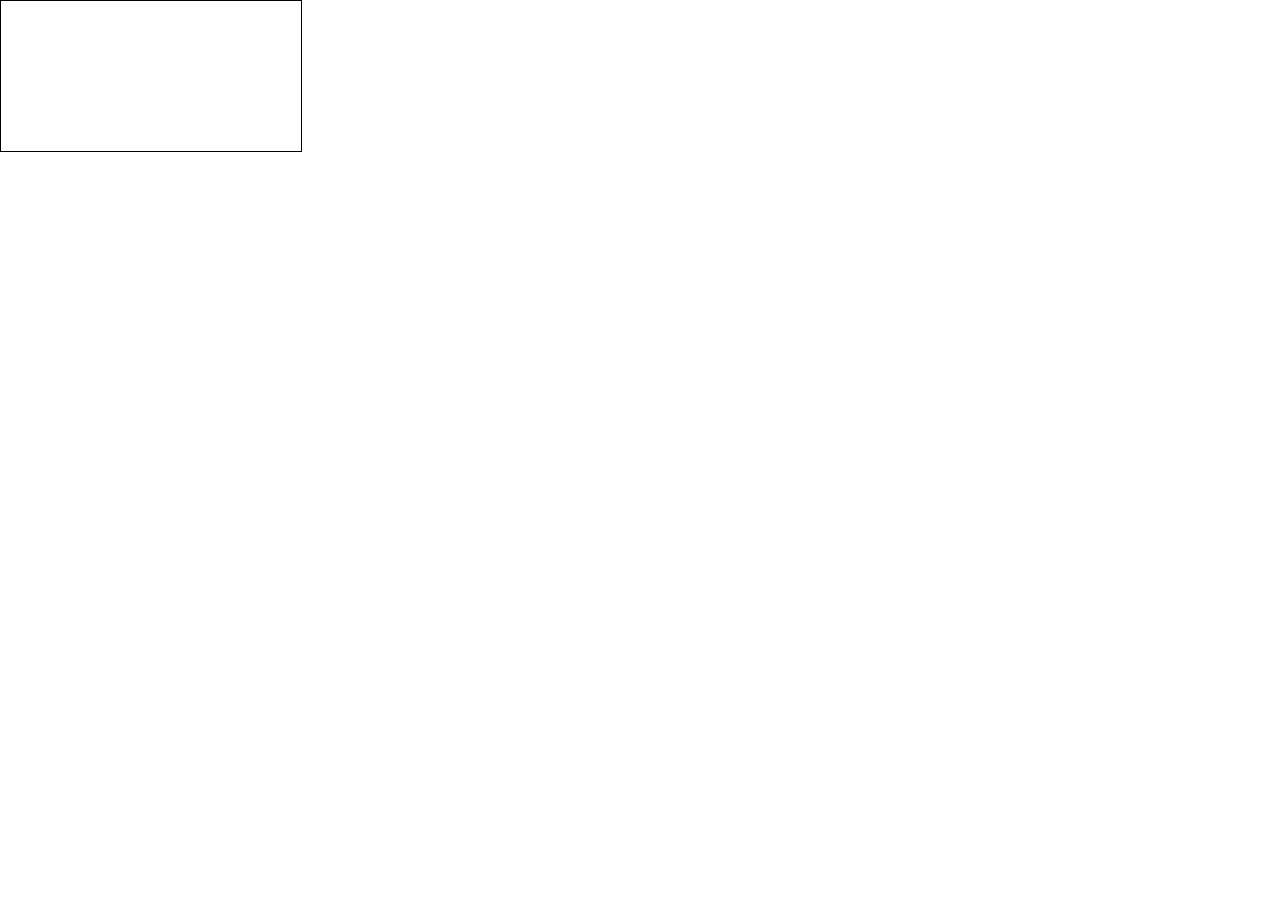
==== HTML5 Canvas/canvas-2.html @ ce8909ef "Create canvas-2.html" ====
<!DOCTYPE html>
<html style=" margin: 0px; padding:0px;">
<head>
    <title></title>
</head>
<body style="margin:0px; padding:0px;">
<canvas style="border:1px solid black; margin:0px;"></canvas>
<script src="try.js"></script>
</body>
</html>
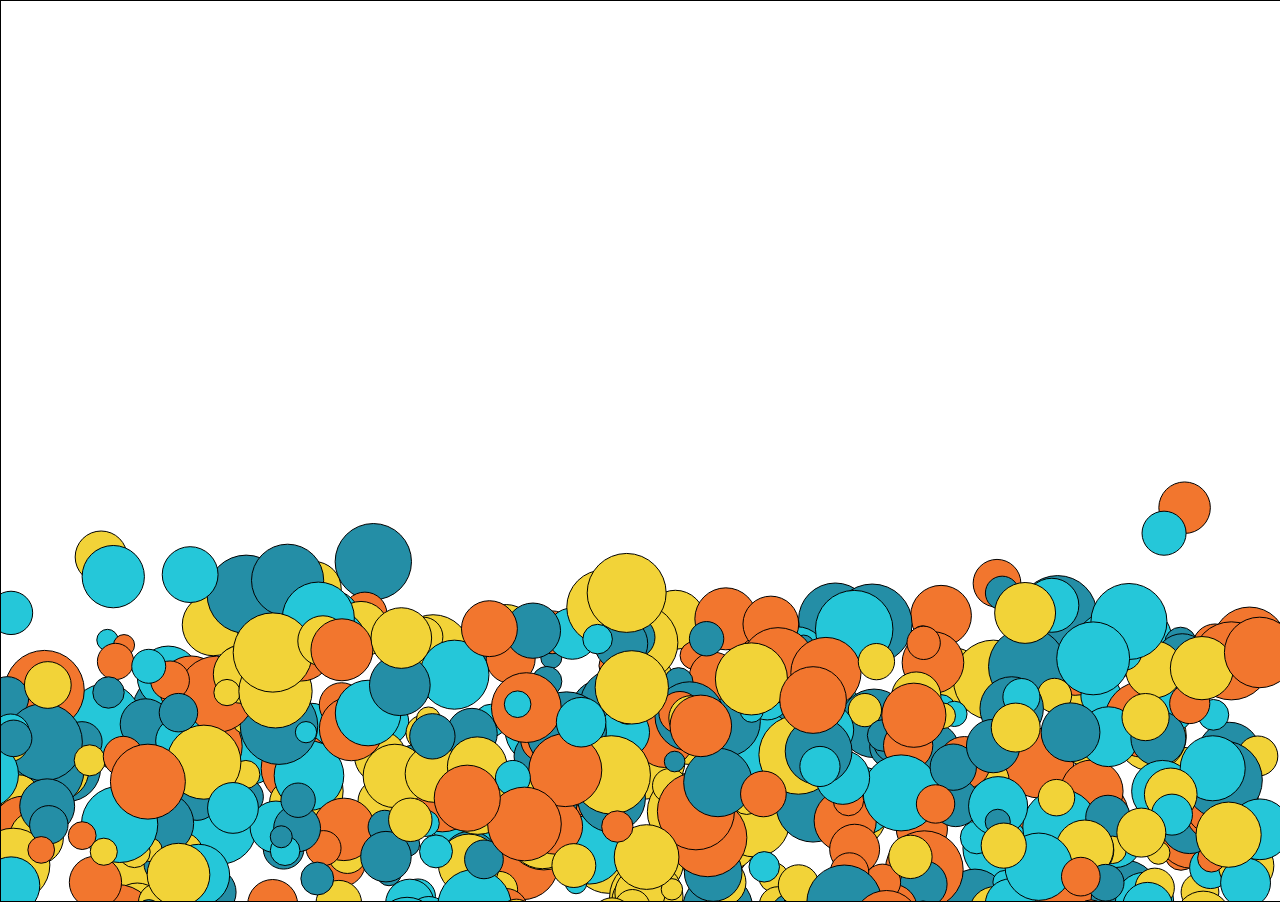
==== commit b59f5c28: "Update canvas-2.html" ====
--- a/HTML5 Canvas/canvas-2.html
+++ b/HTML5 Canvas/canvas-2.html
@@ -5,6 +5,6 @@
 </head>
 <body style="margin:0px; padding:0px;">
 <canvas style="border:1px solid black; margin:0px;"></canvas>
-<script src="try.js"></script>
+<script src="canvas-2.js"></script>
 </body>
 </html>
